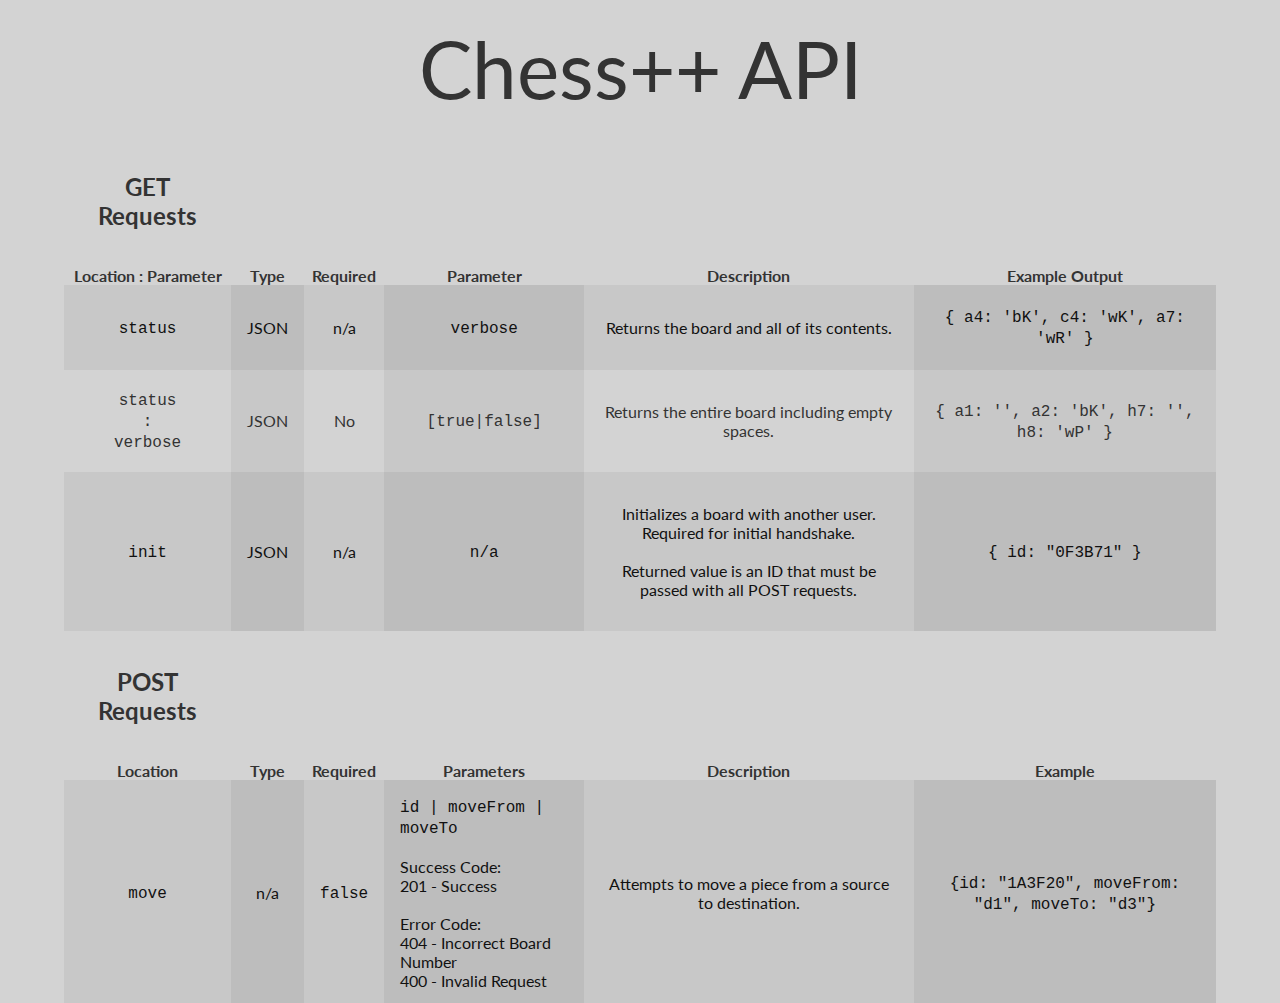
==== static/api.html @ 720edeb2 "Added static hosting" ====
<!DOCTYPE html>
<html lang="en" style="background: #d3d3d3;">
  <head>
    <!-- Basic Page Needs
    –––––––––––––––––––––––––––––––––––––––––––––––––– -->
    <meta charset="utf-8">
    <title>PIEEE Chess</title>
    <meta name="description" content="Chess++ API">
    <meta name="author" content="John Lee">

    <!-- Mobile Specific Metas
    –––––––––––––––––––––––––––––––––––––––––––––––––– -->
    <meta name="viewport" content="width=device-width, initial-scale=1.0">

    <!-- CSS
    –––––––––––––––––––––––––––––––––––––––––––––––––– -->
    <link rel="stylesheet" href="css/normalize.css">
    <link rel="stylesheet" href="css/custom.css">
    <link rel="stylesheet" href="css/chessboard-0.3.0.css">

    <!-- Scripts
    –––––––––––––––––––––––––––––––––––––––––––––––––– -->
    <script src="https://ajax.googleapis.com/ajax/libs/jquery/2.1.1/jquery.min.js"></script>
    <script src="js/chessboard-0.3.0.min.js"></script>

  </head>
  <body style="background: #d3d3d3;">

  <div class="title" style="color: #333;">Chess++ API</div>
<table cellspacing="0">
<thead>

</thead>
<thead>
<tr>
  <th><h2>GET Requests</h2></th>
  <th></th>
  <th></th>
  <th></th>
  <th></th>
</tr>
</thead>
<tbody>
<tr>
  <th>Location : Parameter</th>
  <th>Type</th>
  <th>Required</th>
  <th>Parameter</th>
  <th>Description</th>
  <th>Example Output</th>
</tr>
<tr id="">
  <td>
    <p><code>status</code></p>
  </td>
  <td>JSON</td>
  <td>n/a</td>
  <td>
    <code>verbose</code>
    <br>
  </td>
  <td>
    <p>Returns the board and all of its contents.</p>
  </td>
  <td>
  <code>{
    a4: 'bK',
    c4: 'wK',
    a7: 'wR'
  }</code>
  </td>
</tr>
<tr id="">
  <td><code>status<br>:<br>verbose</code>
  </td>
  <td>JSON</td>
  <td>No</td>
  <td>
    <code>[true|false]</code>
  </td>
  <td>
    <p>Returns the entire board including empty spaces.</p>
  </td>
  <td>
  <code>{ a1: '', a2: 'bK',  h7: '', h8: 'wP' }</code>
  </td>
</tr>
<tr id="">
  <td>
    <p><code>init</code></p>
  </td>
  <td>JSON</td>
  <td>n/a</td>
  <td>
    <code>n/a</code>
    <br>
  </td>
  <td>
    <p>Initializes a board with another user. Required for initial handshake. <br><br>Returned value is an ID that must be passed with all POST requests.</p>
  </td>
  <td>
  <code>{ id: "0F3B71" }</code>
  </td>
</tr>
<thead>
<tr>
  <th><h2>POST Requests</h2></th>
  <th></th>
  <th></th>
  <th></th>
  <th></th>
</tr>

</thead>
<tr>
  <th>Location</th>
  <th>Type</th>
  <th>Required</th>
  <th>Parameters</th>
  <th>Description</th>
  <th>Example</th>
</tr>
<tr id="">
  <td>
    <p><code>move</code></p>
  </td>
  <td>n/a</td>
  <td><code>false</code></td>
  <td style="text-align: left">
    <code>id | moveFrom | moveTo</code>
    <br><br>Success Code: <br>201 - Success
    <br><br>Error Code: <br>404 - Incorrect Board Number
    <br>400 - Invalid Request

  </td>
  <td>
    Attempts to move a piece from a source to destination.
  </td>
  <td>
    <code>{id: "1A3F20", moveFrom: "d1", moveTo: "d3"}</code>
  </td>
</tr>
</tbody>
</table>


    </div>
    <script type="application/javascript">
    </script>
    <script src=""></script>
  </body>
</html>
---- static/css/custom.css ----
@import url(http://fonts.googleapis.com/css?family=Lato:600,400,300);
html, body {
	height: auto;
	width: 100%;
	height: 100%;
	margin: 0;
	padding: 0;
	font-family: Avenir, Lato, Helvetica, Arial, sans-serif;
	font-weight: 400;
	letter-spacing: 0;
	color: #d3d3d3;
	background: #333;
	-webkit-font-smoothing: antialiased;
	text-rendering: optimizeLegibility;
}
a:link, a:visited, a:hover, a:active {
	text-decoration: none;
	color: #fff;
}
a:link, a:hover, a:active, a:visited { text-decoration: none; color: inherit; outline: none;}
html {
	box-sizing: border-box;
}
*, *:before, *:after {
	box-sizing: inherit;
}
.title {
	text-align: center;
	margin: 0 auto;
	font-size: 5em;
	padding: 20px;
}

#board1 {
	margin: 0 auto;
	width: 800px;
}
thead > tr > th {
	padding: 1em;
}
table {
	color: #333;
	width: 90%;
	margin: 0em auto;
}
td{
	text-align: center;
	font-size: 1em;
	padding: 1em;
}


td:nth-child(2n) {
	background: rgba(0,0,0,0.05);
}

tr:nth-child(2n) {
	background: rgba(0,0,0,0.05);
	color: #111;
}





/* Bigger than 550 */
@media (min-width: 1060px) {

}
---- static/css/chessboard-0.3.0.css ----
/*!
 * chessboard.js v0.3.0
 *
 * Copyright 2013 Chris Oakman
 * Released under the MIT license
 * https://github.com/oakmac/chessboardjs/blob/master/LICENSE
 *
 * Date: 10 Aug 2013
 */

/* clearfix */
.clearfix-7da63 {
  clear: both;
}

/* board */
.board-b72b1 {
  border: 2px solid #404040;
  -moz-box-sizing: content-box;
  box-sizing: content-box;
}

/* square */
.square-55d63 {
  float: left;
  position: relative;

  /* disable any native browser highlighting */
  -webkit-touch-callout: none;
    -webkit-user-select: none;
     -khtml-user-select: none;
       -moz-user-select: none;
        -ms-user-select: none;
            user-select: none;
}

/* white square */
.white-1e1d7 {
  background-color: #fff;
  color: #333;
}

/* black square */
.black-3c85d {
  background-color: #666;
  color: #d3d3d3;
}

/* highlighted square */
.highlight1-32417, .highlight2-9c5d2 {
  -webkit-box-shadow: inset 0 0 3px 3px rgba(0,0,0,0.5);
  -moz-box-shadow: inset 0 0 3px 3px rgba(0,0,0,0.5);
  box-shadow: inset 0 0 3px 3px rgba(0,0,0,0.5);
}

/* notation */
.notation-322f9 {
  cursor: default;
  font-family: Avenir, "Helvetica Neue", Helvetica, Arial, sans-serif;
  font-size: 15px;
  position: absolute;
}
.alpha-d2270 {
  bottom: 1px;
  right: 3px;
}
.numeric-fc462 {
  top: 2px;
  left: 2px;
}
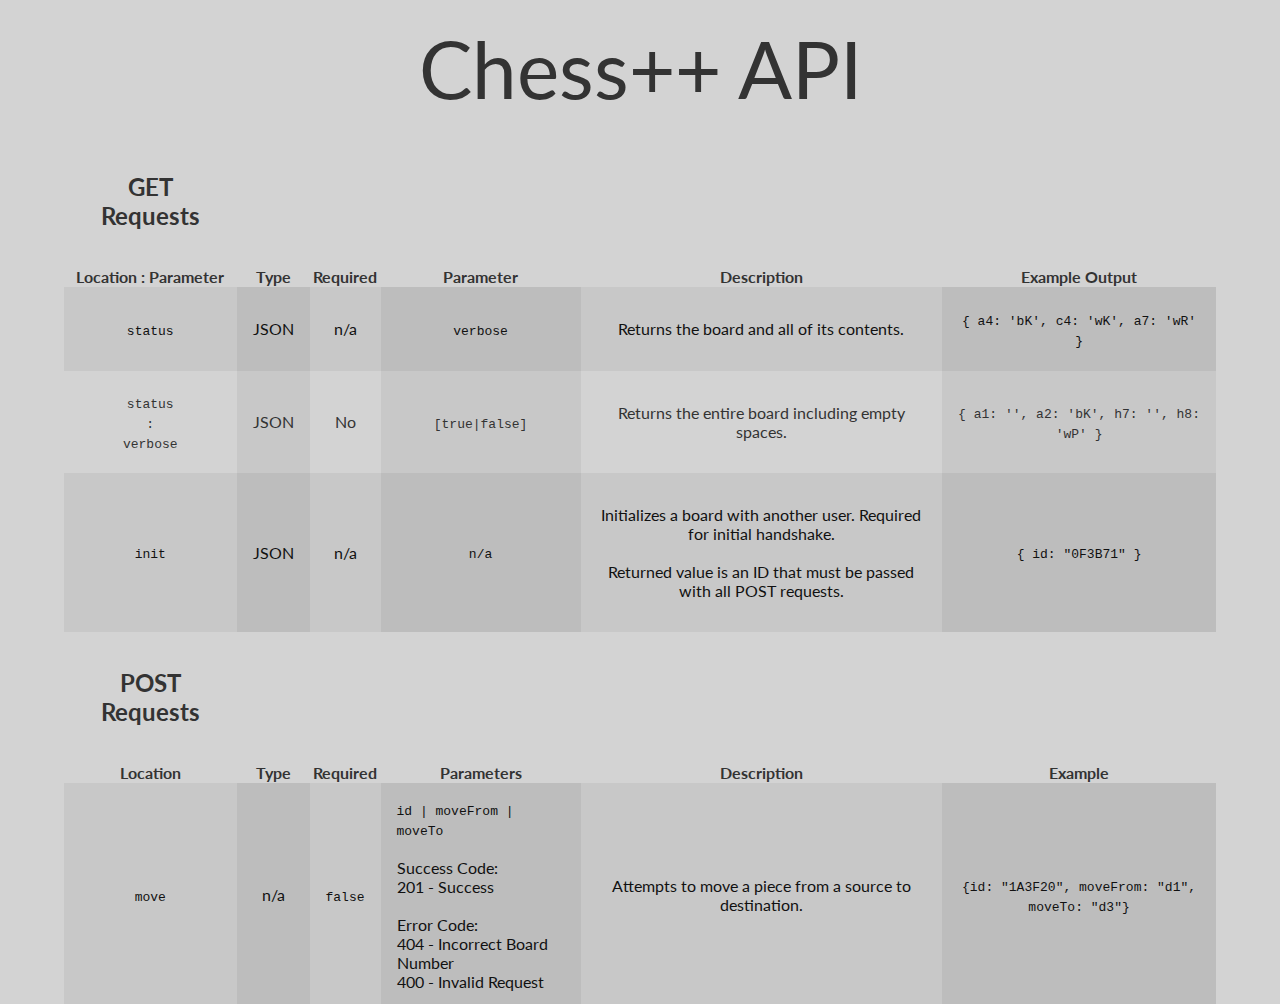
==== commit c250da9e: "Fixed pawn capturing, return array, remove web client, simplied api route" ====
--- a/static/api.html
+++ b/static/api.html
@@ -6,7 +6,6 @@
     <meta charset="utf-8">
     <title>PIEEE Chess</title>
     <meta name="description" content="Chess++ API">
-    <meta name="author" content="John Lee">
 
     <!-- Mobile Specific Metas
     –––––––––––––––––––––––––––––––––––––––––––––––––– -->
@@ -14,15 +13,68 @@
 
     <!-- CSS
     –––––––––––––––––––––––––––––––––––––––––––––––––– -->
-    <link rel="stylesheet" href="css/normalize.css">
-    <link rel="stylesheet" href="css/custom.css">
-    <link rel="stylesheet" href="css/chessboard-0.3.0.css">
+	<style>
+		@import url(http://fonts.googleapis.com/css?family=Lato:600,400,300);
+		html, body {
+			height: auto;
+			width: 100%;
+			height: 100%;
+			margin: 0;
+			padding: 0;
+			font-family: Avenir, Lato, Helvetica, Arial, sans-serif;
+			font-weight: 400;
+			letter-spacing: 0;
+			color: #d3d3d3;
+			background: #333;
+			-webkit-font-smoothing: antialiased;
+			text-rendering: optimizeLegibility;
+		}
+
+		a:link, a:visited, a:hover, a:active {
+			text-decoration: none;
+			color: #fff;
+		}
+		a:link, a:hover, a:active, a:visited { text-decoration: none; color: inherit; outline: none;}
+		html {
+			box-sizing: border-box;
+		}
+		*, *:before, *:after {
+			box-sizing: inherit;
+		}
+		.title {
+			text-align: center;
+			margin: 0 auto;
+			font-size: 5em;
+			padding: 20px;
+		}
+
+		thead > tr > th {
+			padding: 1em;
+		}
+		table {
+			color: #333;
+			width: 90%;
+			margin: 0em auto;
+		}
+		td{
+			text-align: center;
+			font-size: 1em;
+			padding: 1em;
+		}
+
+
+		td:nth-child(2n) {
+			background: rgba(0,0,0,0.05);
+		}
+
+		tr:nth-child(2n) {
+			background: rgba(0,0,0,0.05);
+			color: #111;
+		}
+	</style>
 
     <!-- Scripts
     –––––––––––––––––––––––––––––––––––––––––––––––––– -->
-    <script src="https://ajax.googleapis.com/ajax/libs/jquery/2.1.1/jquery.min.js"></script>
-    <script src="js/chessboard-0.3.0.min.js"></script>
-
   </head>
   <body style="background: #d3d3d3;">
 
@@ -149,4 +201,4 @@
     </script>
     <script src=""></script>
   </body>
-</html>+</html>
